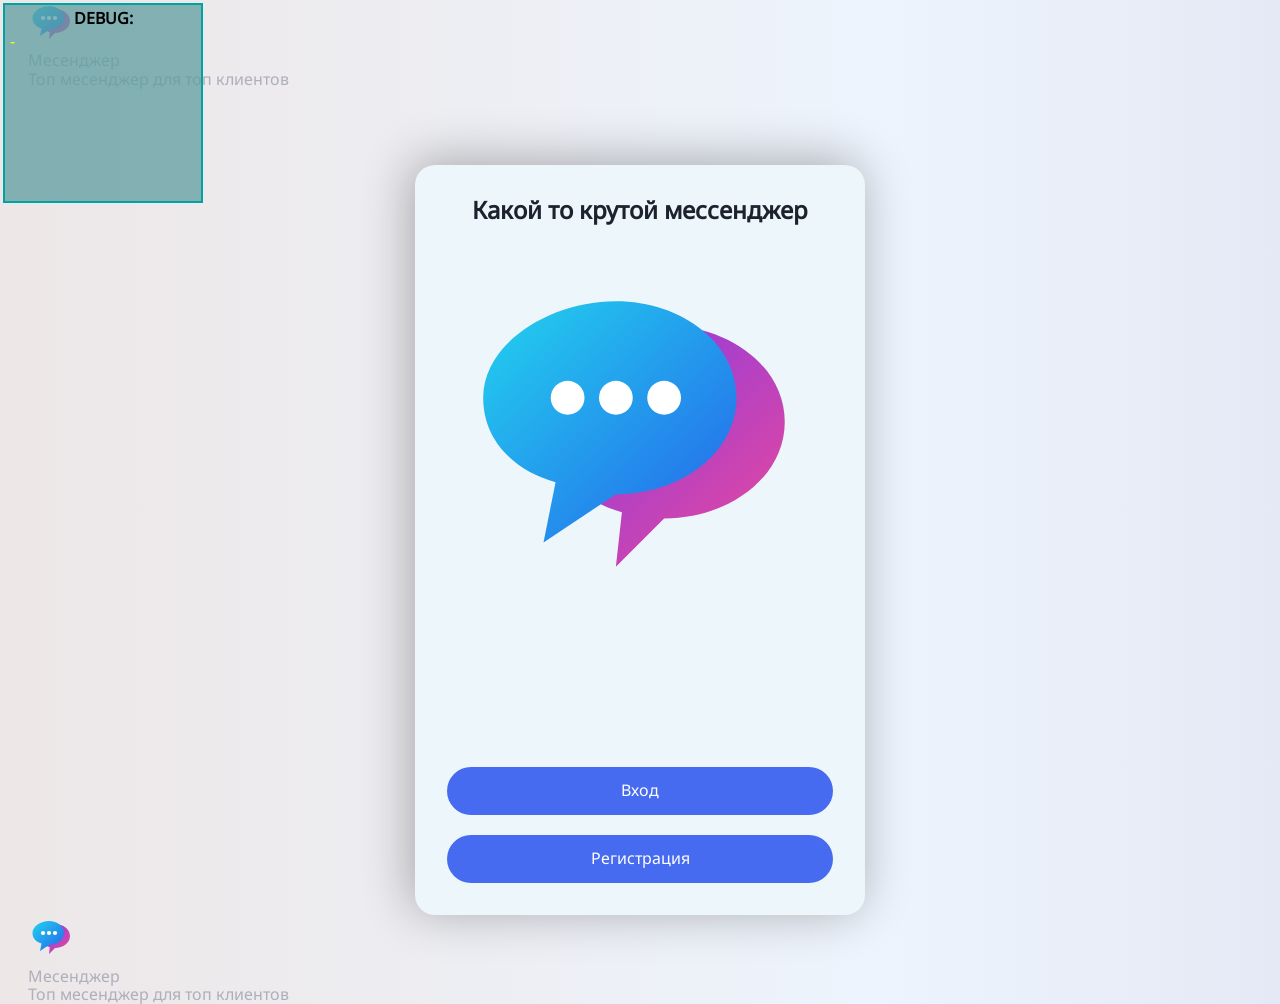
==== Client/index.html @ 3a418858 "2 2" ====
<!DOCTYPE html>
<html lang="en">

<head>
  <meta charset="UTF-8">
  <meta name="viewport" content="width=device-width, initial-scale=1.0">
  <title>Document</title>
  <link rel="stylesheet" href="Styles/styles.css">
  <script type="module" src="./scripts/script.js"></script>
</head>

<body>
  <header class="header">
    <div class="container">
      <div class="header__wrapper">
        <a class="header__logo" href="#">
          <svg class="header__image" width="48" height="48" aria-hidden="true">
            <use xlink:href="images/sprite.svg#icon-logo"></use>
          </svg>
          <p>Месенджер</p>
        </a>
        <div class="header__rating">
          <div class="header__text">
            <span class="header__desc">Топ месенджер для топ клиентов</span>
          </div>
        </div>
      </div>
    </div>
  </header>  
  <main>
    <section class="welcome-page">
      <h1 class="visually-hidden" aria-hidden="false">Регистрация&nbsp;&mdash; мессенджера</h1>
      <div class="container">
        <div class="debug">
          <h2 class="debug__header no-user">DEBUG:</h2>
          <p class="debug__message">-</p>
        </div>
        <!-- стартовая карточка -->
        <div class="wrapper-owner no-user">
          <div class="card wrapper-start">
            <form class="registration-form" action="#" method="POST">
              <h2 class="registration-form__name">Какой то крутой мессенджер</h2>
              <div class="registration-form__wrapper">
                <img class="no-user" src="images/logo.svg" alt="" width="500">
              </div>
              <div class="wrapper-container">
                <button class="registration-form__btn btn registration-form__btn--login" type="button">Вход</button>
                <button class="registration-form__btn btn registration-form__btn--reg"
                  type="button">Регистрация</button>
              </div>
            </form>
          </div>

          <!-- карта логина -->
          <div class="card wrapper-login">
            <div class="card__double">
              <form class="registration-form " action="#" method="POST">
                <h2 class="registration-form__name">Вход</h2>
                <div class="registration-form__wrapper registration-form__wrapper--login">
                  <div class="registration-form__inner registration-form__inner--row">
                    <div class="registration-form__wrapper">
                      <img class="no-user" src="images/logo.svg" alt="" width="500">
                    </div>
                    <div class="custom-input">
                      <input class="custom-input__field" type="text" name="login" id="login" required>
                      <label class="custom-input__label" for="login">Логин</label>
                    </div>
                    <div class="custom-input">
                      <input class="custom-input__field" type="password" name="password" id="password">
                      <label class="custom-input__label" for="password">Пароль</label>
                    </div>
                  </div>
                </div>
                <button class="registration-form__btn btn" type="submit">Войти</button>
                <button class="btn__data-back" type="button">
                  <svg class="btn__data-icon" width="20" height="20" aria-hidden="true">
                    <use xlink:href="images/sprite.svg#icon-close"></use>
                  </svg>
                </button>
              </form>
            </div>
          </div>

          <!-- карта регистрации -->
          <div class="card wrapper-registration">
            <div class="card__double">
              <form class="registration-form" action="#" method="POST">
                <h2 class="registration-form__name">Регистрация</h2>
                <div class="registration-form__wrapper">
                  <div class="registration-form__inner registration-form__inner--row">
                    <div class="custom-input">
                      <input class="custom-input__field" type="text" name="nik-name" id="_nik-name" required>
                      <label class="custom-input__label" for="nik-name">Ник</label>
                    </div>
                    <div class="custom-input">
                      <input class="custom-input__field" type="text" name="login" id="_login" required>
                      <label class="custom-input__label" for="login">Логин</label>
                    </div>
                    <div class="custom-input">
                      <input class="custom-input__field" type="password" name="password" id="_password">
                      <label class="custom-input__label" for="password">Пароль</label>
                    </div>
                  </div>
                  <div class="custom-radio__wrap custom-radio__wrap--col">
                    <p class="custom-radio__text">Укажите Ваш пол:</p>
                    <div class="custom-radio__wrap custom-radio__wrap--row">
                      <div class="custom-radio">
                        <input class="custom-radio__field" type="radio" id="gender_male" name="gender">
                        <label class="custom-radio__label" for="gender_male">
                          Мужчина</label>
                      </div>
                      <div class="custom-radio">
                        <input class="custom-radio__field" type="radio" id="gender_female" name="gender">
                        <label class="custom-radio__label" for="gender_female">
                          Женщина</label>
                      </div>
                    </div>
                  </div>
                  <div class="wrapper-avatar">
                    <p class="wrapper-avatar__text">Аватар:</p>
                    <div class="wrapper-avatar__inner">
                      <div class="wrapper-avatar__content wrapper-avatar__content--btn">

                      </div>
                    </div>
                  </div>
                </div>
                <div class="custom-checkbox">
                  <input class="custom-checkbox__field visually-hidden" type="checkbox" id="agree" name="agree">
                  <label class="custom-checkbox__label" for="agree">
                    <span class="custom-checkbox__heading">Согласен на&nbsp;обработку и&nbsp;передачу
                      <a class="custom-checkbox__label-link" href="#"> персональных данных</a>
                    </span>
                    <svg class="custom-checkbox__icon" width="12" height="12" aria-hidden="true">
                      <use xlink:href="images/sprite.svg#icon-check"></use>
                    </svg>
                  </label>
                </div>
                <button class="registration-form__btn btn" type="submit">Зарегистрироваться</button>
                <button class="btn__data-back" type="button">
                  <svg class="btn__data-icon" width="20" height="20" aria-hidden="true">
                    <use xlink:href="images/sprite.svg#icon-close"></use>
                  </svg>
                </button>
              </form>
            </div>
          </div>

          <!-- карта описания -->
          <div class="card wrapper-note">
            <div class="card__double">
              <div class="card__triple">
                <div class="wrapper-note__registration">
                  <form class="registration-form" action="#" method="POST">
                    <h2 class="registration-form__name">Настройка аватарки</h2>

                    <!-- <div class="avatar-custom avatar-custom--background">
                      <p class="avatar-custom__text">Фон</p>
                      <input class="avatar-custom__range" type="range" min="1" max="5" step="1" value="0">
                      <p class="avatar-custom__value">1</p>
                    </div> -->

                    <!-- <div class="avatar-custom avatar-custom--dress">
                      <p class="avatar-custom__text">Одежда</p>
                      <input class="avatar-custom__range" type="range" min="1" max="5" step="1" value="0">
                      <p class="avatar-custom__value">1</p>
                    </div> -->

                    <div class="avatar-custom avatar-custom--ears">
                      <p class="avatar-custom__text">Уши</p>
                      <input class="avatar-custom__range" type="range" min="1" max="5" step="1" value="0">
                      <p class="avatar-custom__value">1</p>
                    </div>

                    <div class="avatar-custom avatar-custom--skin">
                      <p class="avatar-custom__text">Цвет кожи</p>
                      <input class="avatar-custom__range" type="range" min="1" max="5" step="1" value="0">
                      <p class="avatar-custom__value">1</p>
                    </div>

                    <div class="avatar-custom avatar-custom--chin">
                      <p class="avatar-custom__text">Подбородок</p>
                      <input class="avatar-custom__range" type="range" min="1" max="5" step="1" value="0">
                      <p class="avatar-custom__value">1</p>
                    </div>

                    <div class="avatar-custom avatar-custom--mouth ">
                      <p class="avatar-custom__text">Рот</p>
                      <input class="avatar-custom__range" type="range" min="1" max="5" step="1" value="0">
                      <p class="avatar-custom__value">1</p>
                    </div>

                    <!-- <div class="avatar-custom avatar-custom--mustache">
                      <p class="avatar-custom__text">Усы</p>
                      <input class="avatar-custom__range" type="range" min="1" max="5" step="1" value="0">
                      <p class="avatar-custom__value">1</p>
                    </div>

                    <div class="avatar-custom avatar-custom--beard">
                      <p class="avatar-custom__text">Борода</p>
                      <input class="avatar-custom__range" type="range" min="1" max="5" step="1" value="0">
                      <p class="avatar-custom__value">1</p>
                    </div> -->

                    <div class="avatar-custom avatar-custom--eye">
                      <p class="avatar-custom__text">Глаза</p>
                      <input class="avatar-custom__range" type="range" min="1" max="5" step="1" value="0">
                      <p class="avatar-custom__value">1</p>
                    </div>

                    <!-- <div class="avatar-custom avatar-custom--glasses">
                      <p class="avatar-custom__text">Очки</p>
                      <input class="avatar-custom__range" type="range" min="1" max="5" step="1" value="0">
                      <p class="avatar-custom__value">1</p>
                    </div> -->

                    <div class="avatar-custom avatar-custom--nose">
                      <p class="avatar-custom__text">Нос</p>
                      <input class="avatar-custom__range" type="range" min="1" max="5" step="1" value="0">
                      <p class="avatar-custom__value">1</p>
                    </div>

                    <div class="avatar-custom avatar-custom--hair">
                      <p class="avatar-custom__text">Причёска</p>
                      <input class="avatar-custom__range" type="range" min="1" max="5" step="1" value="0">
                      <p class="avatar-custom__value">1</p>
                    </div>

                    <!-- <div class="avatar-custom avatar-custom--hat">
                      <p class="avatar-custom__text">Шапка</p>
                      <input class="avatar-custom__range" type="range" min="1" max="5" step="1" value="0">
                      <p class="avatar-custom__value">1</p>
                    </div> -->

                    <!-- <div class="avatar-custom avatar-custom--accessories">
                      <p class="avatar-custom__text">Аксесуар</p>
                      <input class="avatar-custom__range" type="range" min="1" max="5" step="1" value="0">
                      <p class="avatar-custom__value">1</p>
                    </div> -->
                    <div class="wrapper-avatar wrapper-avatar--custom">
                      <div class="wrapper-avatar__content">

                      </div>
                    </div>
                    <button class="registration-form__btn btn" type="button">Сгенерировать</button>
                    <button class="btn__data-back btn__data-back-reg" type="button">
                      <svg class="btn__data-icon" width="20" height="20" aria-hidden="true">
                        <use xlink:href="images/sprite.svg#icon-close"></use>
                      </svg>
                    </button>
                  </form>
                </div>
              </div>
            </div>

          </div>

        </div>
      </div>
    </section>
  </main>
  <footer class="footer">
    <div class="container">
      <div class="header__wrapper">
        <a class="header__logo" href="#">
          <svg class="header__image" width="48" height="48" aria-hidden="true">
            <use xlink:href="images/sprite.svg#icon-logo"></use>
          </svg>
          <p>Месенджер</p>
        </a>
        <div class="header__rating">
          <div class="header__text">
            <span class="header__desc">Топ месенджер для топ клиентов</span>
          </div>
        </div>
      </div>
    </div>
  </footer>  
</body>

</html>
---- Client/Styles/styles.css ----
@import "global/container.css";
@import "global/fonts.css";
@import "global/reboot.css";
@import "global/visually-hidden.css";
@import "global/debug.css";
@import "normalize.css";
@import "blocks/hello-page.css";
@import "blocks/registration.css";
@import "blocks/btn.css";
@import "blocks/custom-checkbox.css";
@import "blocks/custom-input.css";
@import "blocks/custom-radio.css";
@import "blocks/avatar-custom.css";
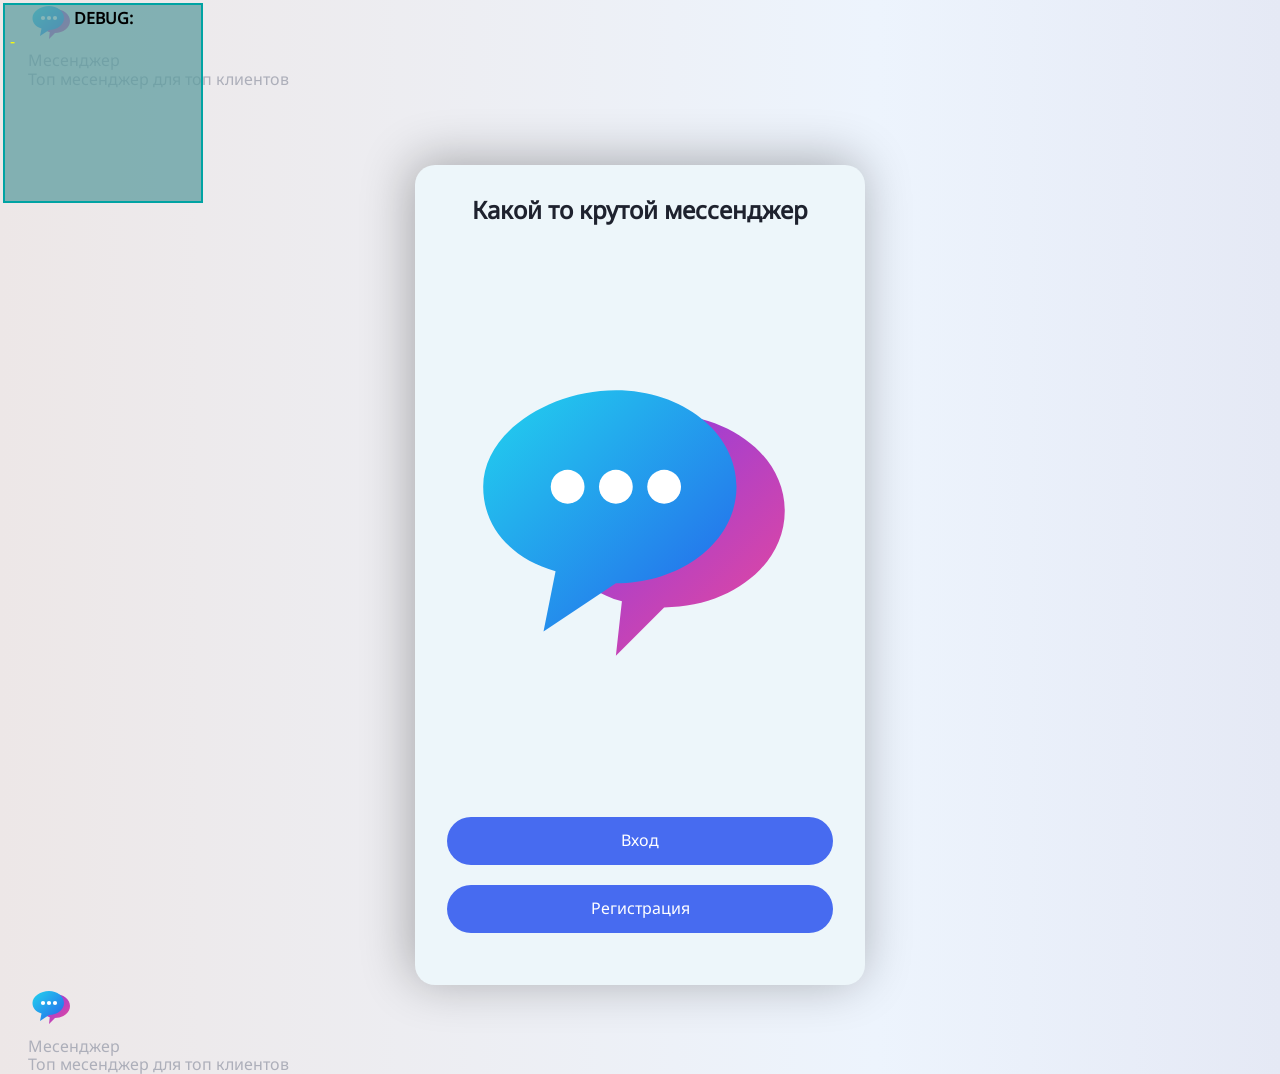
==== commit 10cba6c3: "5 5" ====
--- a/Client/index.html
+++ b/Client/index.html
@@ -26,7 +26,7 @@
         </div>
       </div>
     </div>
-  </header>  
+  </header>
   <main>
     <section class="welcome-page">
       <h1 class="visually-hidden" aria-hidden="false">Регистрация&nbsp;&mdash; мессенджера</h1>
@@ -50,11 +50,10 @@
               </div>
             </form>
           </div>
-
           <!-- карта логина -->
           <div class="card wrapper-login">
             <div class="card__double">
-              <form class="registration-form " action="#" method="POST">
+              <form class="registration-form submit-login" action="#" method="POST">
                 <h2 class="registration-form__name">Вход</h2>
                 <div class="registration-form__wrapper registration-form__wrapper--login">
                   <div class="registration-form__inner registration-form__inner--row">
@@ -80,11 +79,10 @@
               </form>
             </div>
           </div>
-
           <!-- карта регистрации -->
           <div class="card wrapper-registration">
             <div class="card__double">
-              <form class="registration-form" action="#" method="POST">
+              <form class="registration-form submit-reg" action="#" method="POST">
                 <h2 class="registration-form__name">Регистрация</h2>
                 <div class="registration-form__wrapper">
                   <div class="registration-form__inner registration-form__inner--row">
@@ -100,24 +98,29 @@
                       <input class="custom-input__field" type="password" name="password" id="_password">
                       <label class="custom-input__label" for="password">Пароль</label>
                     </div>
+                    <div class="custom-input">
+                      <input class="custom-input__field" type="password" name="password" id="confirm_password">
+                      <label class="custom-input__label" for="password">Подтверждение пароля</label>
+                    </div>                    
                   </div>
-                  <div class="custom-radio__wrap custom-radio__wrap--col">
-                    <p class="custom-radio__text">Укажите Ваш пол:</p>
+                  <div class="custom-radio__wrap custom-radio__wrap--row">
+                    <p class="custom-radio__text">Ваш пол:</p>
                     <div class="custom-radio__wrap custom-radio__wrap--row">
                       <div class="custom-radio">
-                        <input class="custom-radio__field" type="radio" id="gender_male" name="gender">
+                        <input class="custom-radio__field custom-radio__field--male" type="radio" id="gender_male"
+                          name="gender" checked>
                         <label class="custom-radio__label" for="gender_male">
                           Мужчина</label>
                       </div>
                       <div class="custom-radio">
-                        <input class="custom-radio__field" type="radio" id="gender_female" name="gender">
+                        <input class="custom-radio__field custom-radio__field--female" type="radio" id="gender_female"
+                          name="gender">
                         <label class="custom-radio__label" for="gender_female">
                           Женщина</label>
                       </div>
                     </div>
                   </div>
                   <div class="wrapper-avatar">
-                    <p class="wrapper-avatar__text">Аватар:</p>
                     <div class="wrapper-avatar__inner">
                       <div class="wrapper-avatar__content wrapper-avatar__content--btn">
 
@@ -126,10 +129,12 @@
                   </div>
                 </div>
                 <div class="custom-checkbox">
-                  <input class="custom-checkbox__field visually-hidden" type="checkbox" id="agree" name="agree">
+                  <input class="custom-checkbox__field custom-checkbox__field--agree visually-hidden" type="checkbox"
+                    id="agree" name="agree">
                   <label class="custom-checkbox__label" for="agree">
                     <span class="custom-checkbox__heading">Согласен на&nbsp;обработку и&nbsp;передачу
-                      <a class="custom-checkbox__label-link" href="#"> персональных данных</a>
+                      <a class="custom-checkbox__label-link custom-checkbox__label-link--personal-data" href="#">
+                        персональных данных</a>
                     </span>
                     <svg class="custom-checkbox__icon" width="12" height="12" aria-hidden="true">
                       <use xlink:href="images/sprite.svg#icon-check"></use>
@@ -145,8 +150,7 @@
               </form>
             </div>
           </div>
-
-          <!-- карта описания -->
+          <!-- настройка аватара -->
           <div class="card wrapper-note">
             <div class="card__double">
               <div class="card__triple">
@@ -154,18 +158,6 @@
                   <form class="registration-form" action="#" method="POST">
                     <h2 class="registration-form__name">Настройка аватарки</h2>
 
-                    <!-- <div class="avatar-custom avatar-custom--background">
-                      <p class="avatar-custom__text">Фон</p>
-                      <input class="avatar-custom__range" type="range" min="1" max="5" step="1" value="0">
-                      <p class="avatar-custom__value">1</p>
-                    </div> -->
-
-                    <!-- <div class="avatar-custom avatar-custom--dress">
-                      <p class="avatar-custom__text">Одежда</p>
-                      <input class="avatar-custom__range" type="range" min="1" max="5" step="1" value="0">
-                      <p class="avatar-custom__value">1</p>
-                    </div> -->
-
                     <div class="avatar-custom avatar-custom--ears">
                       <p class="avatar-custom__text">Уши</p>
                       <input class="avatar-custom__range" type="range" min="1" max="5" step="1" value="0">
@@ -190,30 +182,12 @@
                       <p class="avatar-custom__value">1</p>
                     </div>
 
-                    <!-- <div class="avatar-custom avatar-custom--mustache">
-                      <p class="avatar-custom__text">Усы</p>
-                      <input class="avatar-custom__range" type="range" min="1" max="5" step="1" value="0">
-                      <p class="avatar-custom__value">1</p>
-                    </div>
-
-                    <div class="avatar-custom avatar-custom--beard">
-                      <p class="avatar-custom__text">Борода</p>
-                      <input class="avatar-custom__range" type="range" min="1" max="5" step="1" value="0">
-                      <p class="avatar-custom__value">1</p>
-                    </div> -->
-
                     <div class="avatar-custom avatar-custom--eye">
                       <p class="avatar-custom__text">Глаза</p>
                       <input class="avatar-custom__range" type="range" min="1" max="5" step="1" value="0">
                       <p class="avatar-custom__value">1</p>
                     </div>
 
-                    <!-- <div class="avatar-custom avatar-custom--glasses">
-                      <p class="avatar-custom__text">Очки</p>
-                      <input class="avatar-custom__range" type="range" min="1" max="5" step="1" value="0">
-                      <p class="avatar-custom__value">1</p>
-                    </div> -->
-
                     <div class="avatar-custom avatar-custom--nose">
                       <p class="avatar-custom__text">Нос</p>
                       <input class="avatar-custom__range" type="range" min="1" max="5" step="1" value="0">
@@ -226,23 +200,11 @@
                       <p class="avatar-custom__value">1</p>
                     </div>
 
-                    <!-- <div class="avatar-custom avatar-custom--hat">
-                      <p class="avatar-custom__text">Шапка</p>
-                      <input class="avatar-custom__range" type="range" min="1" max="5" step="1" value="0">
-                      <p class="avatar-custom__value">1</p>
-                    </div> -->
-
-                    <!-- <div class="avatar-custom avatar-custom--accessories">
-                      <p class="avatar-custom__text">Аксесуар</p>
-                      <input class="avatar-custom__range" type="range" min="1" max="5" step="1" value="0">
-                      <p class="avatar-custom__value">1</p>
-                    </div> -->
                     <div class="wrapper-avatar wrapper-avatar--custom">
-                      <div class="wrapper-avatar__content">
-
-                      </div>
-                    </div>
-                    <button class="registration-form__btn btn" type="button">Сгенерировать</button>
+                      <div class="wrapper-avatar__content"></div>
+                    </div>
+                    <button class="registration-form__btn btn registration-form__btn--generator"
+                      type="button">Сгенерировать</button>
                     <button class="btn__data-back btn__data-back-reg" type="button">
                       <svg class="btn__data-icon" width="20" height="20" aria-hidden="true">
                         <use xlink:href="images/sprite.svg#icon-close"></use>
@@ -252,9 +214,87 @@
                 </div>
               </div>
             </div>
-
-          </div>
-
+          </div>
+          <!-- карта описания -->
+          <div class="card wrapper-personal-data">
+            <div class="card__double">
+              <div class="card__triple">
+                <div class="wrapper-personal-data__registration">
+                  <form class="registration-form" action="#" method="POST">
+                    <h2 class="registration-form__name registration-form__name--header">Согласие на&nbsp;обработку
+                      и&nbsp;передачу персональных данных</h2>
+                    <div class="personal-box">
+                      <p>Lorem ipsum dolor sit amet consectetur adipisicing elit. Rerum aspernatur itaque totam nulla
+                        dicta recusandae fuga nisi, illo sequi! Perferendis iusto nesciunt sed ab laudantium,
+                        accusantium magni corporis laborum temporibus.
+                        Quaerat expedita incidunt accusantium nam, esse voluptatem ad doloribus ut tempore soluta
+                        aspernatur hic excepturi. Soluta ipsam natus adipisci, consequuntur nostrum, dolorem sunt
+                        maiores, odit est distinctio cum eveniet nam!
+                        Modi at veritatis illo voluptates error sapiente et distinctio fuga dolores iure excepturi ad
+                        nisi quae obcaecati, atque quo. Delectus laudantium dolores doloremque omnis veniam dolor sit
+                        nobis soluta suscipit.
+                        Recusandae nam quod dolorem eaque quis, architecto hic cupiditate quos natus iste provident et
+                        corrupti, expedita atque dignissimos sed. Est, culpa! Porro ad obcaecati, reprehenderit sed
+                        repudiandae provident fuga error!
+                        Mollitia dolorem necessitatibus voluptates, minima unde corrupti recusandae? Earum, aliquam. Qui
+                        voluptas numquam sequi accusantium facere, harum consequuntur ipsa cum ad dolor mollitia
+                        accusamus ut odio nobis voluptatum aut fuga!
+                        Sequi maiores sunt eum vel optio sit, voluptates laudantium architecto nam, esse dolore soluta
+                        consequatur minus. Magnam quis suscipit dolore quasi hic libero itaque officia aspernatur.
+                        Tempore accusamus ut hic?
+                        Quae ullam, ex sapiente animi provident corrupti veritatis quasi illum atque enim, non id. Est,
+                        et tempore voluptate libero cumque possimus dolorem nulla praesentium officiis illum quis
+                        impedit culpa eveniet!
+                        Corrupti culpa quas dolor beatae, hic assumenda possimus nisi repudiandae odit sed magnam ex
+                        repellendus rerum iusto. Mollitia dolor nulla animi voluptatibus pariatur minima, illum, a,
+                        necessitatibus excepturi ut nam.
+                        Tenetur consequatur, eius neque delectus voluptas odio fuga mollitia commodi debitis rerum hic
+                        natus nihil iure quasi sed, eligendi veritatis quibusdam dolorem dolor harum! A asperiores nobis
+                        aspernatur consectetur fugit!
+                        Magni similique dolore facere ea porro odit minima incidunt! Laudantium unde pariatur voluptatem
+                        vel doloremque atque voluptates modi, obcaecati iusto repellat asperiores eaque quod culpa non
+                        expedita, tempora natus minima?
+                        Quidem, quisquam aperiam quibusdam, cupiditate consequatur recusandae odio quia odit magnam
+                        laborum eos ea, suscipit debitis incidunt mollitia alias ipsam ipsum dolore? Dolores, sed
+                        reiciendis! Laudantium ut ipsum est quis!
+                        Accusantium, molestias? Quam, aperiam! Libero incidunt quisquam eligendi nesciunt iste
+                        reprehenderit! Sint laudantium debitis quas accusantium neque at, cumque cupiditate molestiae,
+                        saepe sed dignissimos in obcaecati voluptatibus nulla distinctio dicta.
+                        Adipisci ullam nesciunt architecto dolorem consectetur consequatur illo veniam ea veritatis
+                        autem, optio saepe expedita incidunt, quia exercitationem. Corrupti consequuntur eaque
+                        dignissimos suscipit vero magnam quidem quam ratione impedit voluptate?
+                        Consequatur rem tenetur ipsum animi voluptatem repellat voluptatum perferendis magnam? Eius
+                        nesciunt, cupiditate aperiam dolor facere error delectus quae rerum dolorem cumque pariatur
+                        similique, ullam sunt quam dicta illum aut!
+                        Voluptates temporibus quos accusantium porro nam, incidunt perspiciatis assumenda numquam
+                        necessitatibus iusto quas qui nobis cupiditate culpa sint unde officiis dignissimos eaque!
+                        Asperiores facilis placeat maiores minus dicta itaque provident.
+                        Doloribus perferendis a exercitationem totam vero rem facere ex tempore atque fugiat. Rerum quos
+                        sapiente inventore voluptates, ab labore quidem distinctio laborum iure. Reprehenderit totam
+                        repellendus, fugiat dolorem nihil ipsa.
+                        Vitae, autem, eligendi repudiandae error excepturi vel recusandae, ex doloremque officiis
+                        laborum temporibus delectus neque rem odit possimus perspiciatis sint earum veniam architecto.
+                        Quisquam sunt, vitae nam natus nisi quae.
+                        Maiores, pariatur laboriosam et sapiente aut, ut nemo deleniti accusamus enim, qui excepturi
+                        eius quibusdam officia reprehenderit quas quisquam labore dolores impedit tempore? Nulla
+                        excepturi, possimus assumenda saepe ut voluptatem!
+                        Dignissimos deserunt quae assumenda est eos, suscipit, similique deleniti dicta accusamus fugit
+                        nam. Ullam obcaecati, vero provident aliquam ratione soluta neque sapiente reprehenderit itaque
+                        doloribus tempore facere. Nesciunt, dignissimos quisquam?
+                        Voluptatibus corrupti minima repudiandae nemo veniam nobis quos. Deleniti distinctio, tempore
+                        repellat ipsam omnis cumque iusto deserunt ipsa quaerat a repellendus voluptas fugit porro quos
+                        dolorem recusandae. In, laudantium porro?</p>
+                    </div>
+                    <button class="btn__data-back btn__data-back-reg" type="button">
+                      <svg class="btn__data-icon" width="20" height="20" aria-hidden="true">
+                        <use xlink:href="images/sprite.svg#icon-close"></use>
+                      </svg>
+                    </button>
+                  </form>
+                </div>
+              </div>
+            </div>
+          </div>
         </div>
       </div>
     </section>
@@ -275,7 +315,7 @@
         </div>
       </div>
     </div>
-  </footer>  
+  </footer>
 </body>
 
 </html>
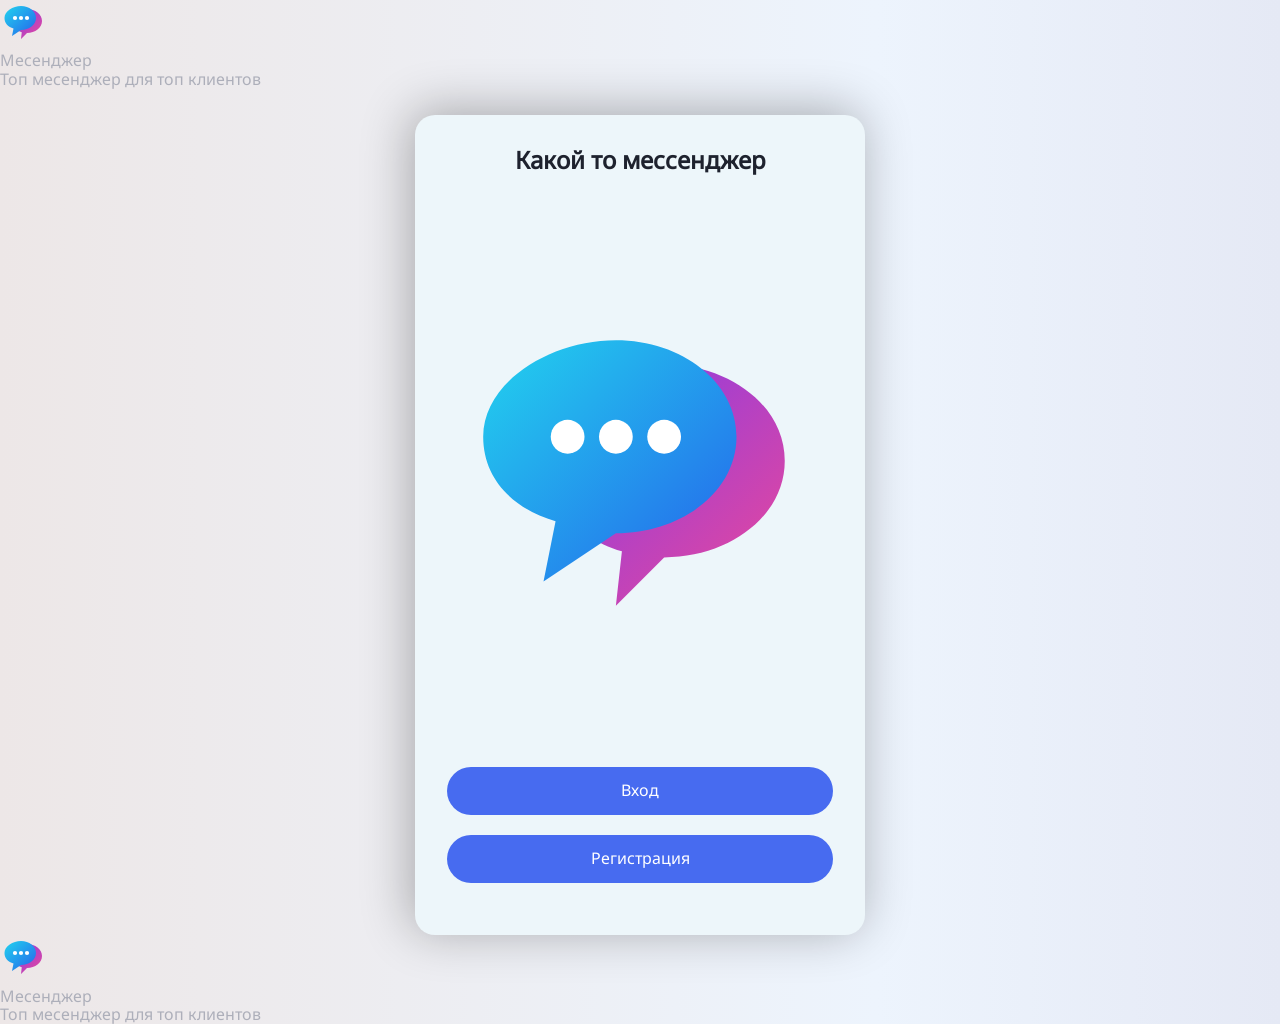
==== commit 2abcd277: "8" ====
--- a/Client/index.html
+++ b/Client/index.html
@@ -31,15 +31,11 @@
     <section class="welcome-page">
       <h1 class="visually-hidden" aria-hidden="false">Регистрация&nbsp;&mdash; мессенджера</h1>
       <div class="container">
-        <div class="debug">
-          <h2 class="debug__header no-user">DEBUG:</h2>
-          <p class="debug__message">-</p>
-        </div>
         <!-- стартовая карточка -->
         <div class="wrapper-owner no-user">
           <div class="card wrapper-start">
             <form class="registration-form" action="#" method="POST">
-              <h2 class="registration-form__name">Какой то крутой мессенджер</h2>
+              <h2 class="registration-form__name">Какой то мессенджер</h2>
               <div class="registration-form__wrapper">
                 <img class="no-user" src="images/logo.svg" alt="" width="500">
               </div>
@@ -61,11 +57,11 @@
                       <img class="no-user" src="images/logo.svg" alt="" width="500">
                     </div>
                     <div class="custom-input">
-                      <input class="custom-input__field" type="text" name="login" id="login" required>
+                      <input class="custom-input__field" type="text" name="login" id="login_auth" required>
                       <label class="custom-input__label" for="login">Логин</label>
                     </div>
                     <div class="custom-input">
-                      <input class="custom-input__field" type="password" name="password" id="password">
+                      <input class="custom-input__field" type="password" name="password" id="pass_auth">
                       <label class="custom-input__label" for="password">Пароль</label>
                     </div>
                   </div>
@@ -164,14 +160,14 @@
                       <p class="avatar-custom__value">1</p>
                     </div>
 
-                    <div class="avatar-custom avatar-custom--skin">
-                      <p class="avatar-custom__text">Цвет кожи</p>
+                    <div class="avatar-custom avatar-custom--dress">
+                      <p class="avatar-custom__text">Одежда</p>
                       <input class="avatar-custom__range" type="range" min="1" max="5" step="1" value="0">
                       <p class="avatar-custom__value">1</p>
                     </div>
 
                     <div class="avatar-custom avatar-custom--chin">
-                      <p class="avatar-custom__text">Подбородок</p>
+                      <p class="avatar-custom__text">Усы / брода</p>
                       <input class="avatar-custom__range" type="range" min="1" max="5" step="1" value="0">
                       <p class="avatar-custom__value">1</p>
                     </div>
@@ -295,6 +291,27 @@
               </div>
             </div>
           </div>
+
+
+          <!-- основное приложение -->
+          <div class="app wrapper-app-main">
+           
+            <nav class="app__nav">
+              <ul class="app__nav-ul">
+                <li><button class="app__nav-btn btn">1</button>  </li>
+                <li><button class="app__nav-btn btn">2</button></li>
+                <li><button class="app__nav-btn btn">3</button></li>
+                <li><button class="app__nav-btn btn">4</button></li>
+                <li><button class="app__nav-btn btn registration-form__btn registration-form__btn--logout">exit</button></li>
+              </ul>
+               <!-- <button class="registration-form__btn btn registration-form__btn--logout" type="button">Logout</button> -->
+            </nav>
+            <div class="app__chat-list">
+              <p>chats</p>
+            </div>
+            <div class="app__content">contents messages</div>
+          </div>        
+
         </div>
       </div>
     </section>
@@ -313,6 +330,7 @@
             <span class="header__desc">Топ месенджер для топ клиентов</span>
           </div>
         </div>
+        
       </div>
     </div>
   </footer>
--- a/Client/Styles/styles.css
+++ b/Client/Styles/styles.css
@@ -2,7 +2,6 @@
 @import "global/fonts.css";
 @import "global/reboot.css";
 @import "global/visually-hidden.css";
-@import "global/debug.css";
 @import "normalize.css";
 @import "blocks/hello-page.css";
 @import "blocks/registration.css";
@@ -10,4 +9,5 @@
 @import "blocks/custom-checkbox.css";
 @import "blocks/custom-input.css";
 @import "blocks/custom-radio.css";
-@import "blocks/avatar-custom.css";+@import "blocks/avatar-custom.css";
+@import "blocks/app.css";
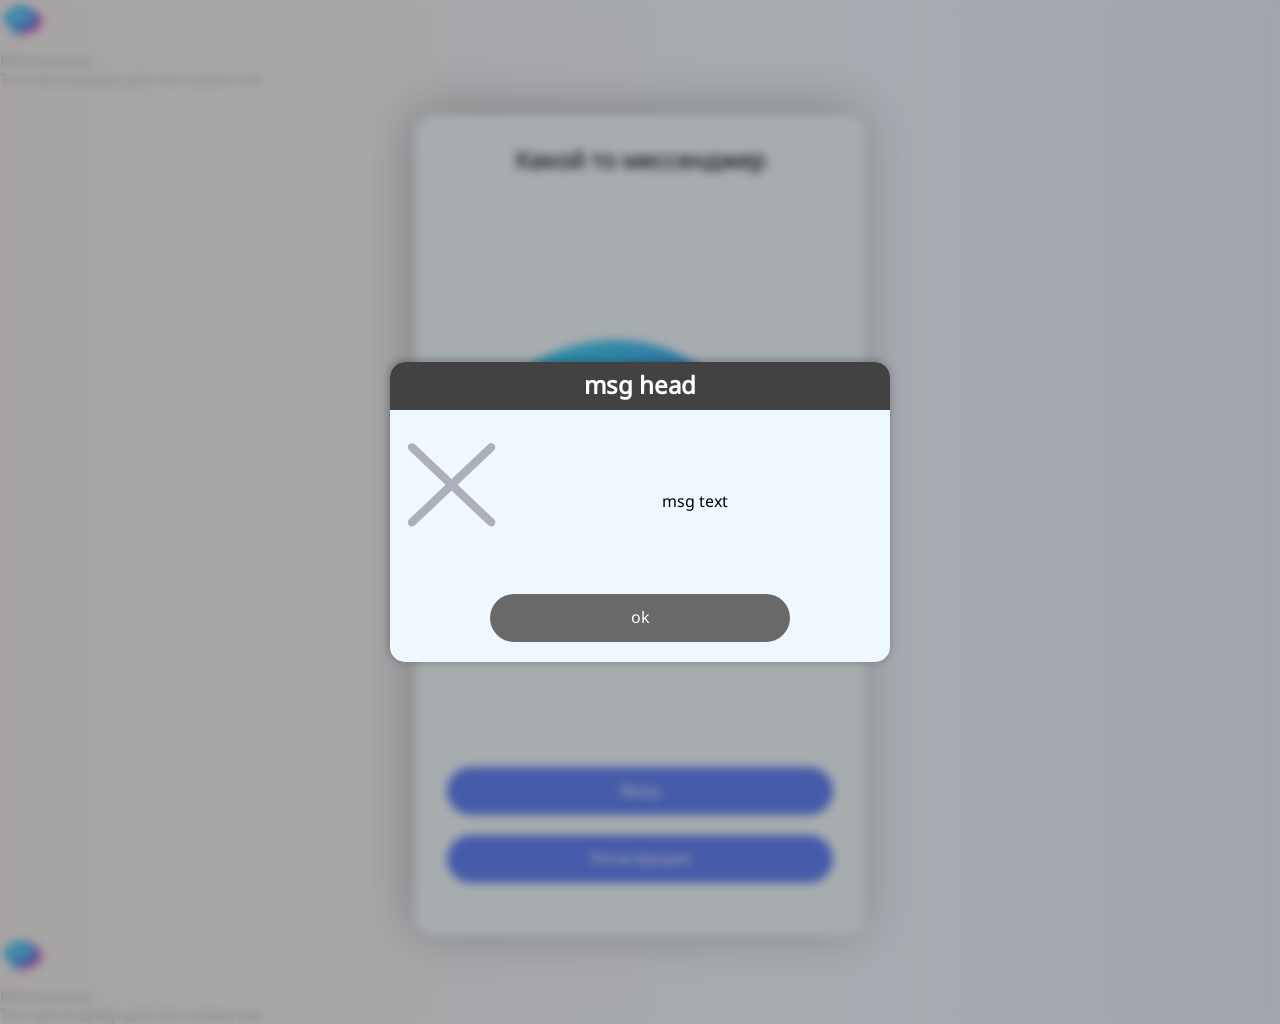
==== commit e48390b2: "9" ====
--- a/Client/index.html
+++ b/Client/index.html
@@ -4,7 +4,7 @@
 <head>
   <meta charset="UTF-8">
   <meta name="viewport" content="width=device-width, initial-scale=1.0">
-  <title>Document</title>
+  <title>messager-reg</title>
   <link rel="stylesheet" href="Styles/styles.css">
   <script type="module" src="./scripts/script.js"></script>
 </head>
@@ -31,6 +31,7 @@
     <section class="welcome-page">
       <h1 class="visually-hidden" aria-hidden="false">Регистрация&nbsp;&mdash; мессенджера</h1>
       <div class="container">
+
         <!-- стартовая карточка -->
         <div class="wrapper-owner no-user">
           <div class="card wrapper-start">
@@ -46,6 +47,7 @@
               </div>
             </form>
           </div>
+
           <!-- карта логина -->
           <div class="card wrapper-login">
             <div class="card__double">
@@ -75,6 +77,7 @@
               </form>
             </div>
           </div>
+
           <!-- карта регистрации -->
           <div class="card wrapper-registration">
             <div class="card__double">
@@ -97,7 +100,7 @@
                     <div class="custom-input">
                       <input class="custom-input__field" type="password" name="password" id="confirm_password">
                       <label class="custom-input__label" for="password">Подтверждение пароля</label>
-                    </div>                    
+                    </div>
                   </div>
                   <div class="custom-radio__wrap custom-radio__wrap--row">
                     <p class="custom-radio__text">Ваш пол:</p>
@@ -119,7 +122,7 @@
                   <div class="wrapper-avatar">
                     <div class="wrapper-avatar__inner">
                       <div class="wrapper-avatar__content wrapper-avatar__content--btn">
-
+                        <!--  -->
                       </div>
                     </div>
                   </div>
@@ -146,6 +149,7 @@
               </form>
             </div>
           </div>
+
           <!-- настройка аватара -->
           <div class="card wrapper-note">
             <div class="card__double">
@@ -153,49 +157,41 @@
                 <div class="wrapper-note__registration">
                   <form class="registration-form" action="#" method="POST">
                     <h2 class="registration-form__name">Настройка аватарки</h2>
-
                     <div class="avatar-custom avatar-custom--ears">
                       <p class="avatar-custom__text">Уши</p>
                       <input class="avatar-custom__range" type="range" min="1" max="5" step="1" value="0">
                       <p class="avatar-custom__value">1</p>
                     </div>
-
                     <div class="avatar-custom avatar-custom--dress">
                       <p class="avatar-custom__text">Одежда</p>
                       <input class="avatar-custom__range" type="range" min="1" max="5" step="1" value="0">
                       <p class="avatar-custom__value">1</p>
                     </div>
-
                     <div class="avatar-custom avatar-custom--chin">
                       <p class="avatar-custom__text">Усы / брода</p>
                       <input class="avatar-custom__range" type="range" min="1" max="5" step="1" value="0">
                       <p class="avatar-custom__value">1</p>
                     </div>
-
                     <div class="avatar-custom avatar-custom--mouth ">
                       <p class="avatar-custom__text">Рот</p>
                       <input class="avatar-custom__range" type="range" min="1" max="5" step="1" value="0">
                       <p class="avatar-custom__value">1</p>
                     </div>
-
                     <div class="avatar-custom avatar-custom--eye">
                       <p class="avatar-custom__text">Глаза</p>
                       <input class="avatar-custom__range" type="range" min="1" max="5" step="1" value="0">
                       <p class="avatar-custom__value">1</p>
                     </div>
-
                     <div class="avatar-custom avatar-custom--nose">
                       <p class="avatar-custom__text">Нос</p>
                       <input class="avatar-custom__range" type="range" min="1" max="5" step="1" value="0">
                       <p class="avatar-custom__value">1</p>
                     </div>
-
                     <div class="avatar-custom avatar-custom--hair">
                       <p class="avatar-custom__text">Причёска</p>
                       <input class="avatar-custom__range" type="range" min="1" max="5" step="1" value="0">
                       <p class="avatar-custom__value">1</p>
                     </div>
-
                     <div class="wrapper-avatar wrapper-avatar--custom">
                       <div class="wrapper-avatar__content"></div>
                     </div>
@@ -211,6 +207,7 @@
               </div>
             </div>
           </div>
+
           <!-- карта описания -->
           <div class="card wrapper-personal-data">
             <div class="card__double">
@@ -220,66 +217,7 @@
                     <h2 class="registration-form__name registration-form__name--header">Согласие на&nbsp;обработку
                       и&nbsp;передачу персональных данных</h2>
                     <div class="personal-box">
-                      <p>Lorem ipsum dolor sit amet consectetur adipisicing elit. Rerum aspernatur itaque totam nulla
-                        dicta recusandae fuga nisi, illo sequi! Perferendis iusto nesciunt sed ab laudantium,
-                        accusantium magni corporis laborum temporibus.
-                        Quaerat expedita incidunt accusantium nam, esse voluptatem ad doloribus ut tempore soluta
-                        aspernatur hic excepturi. Soluta ipsam natus adipisci, consequuntur nostrum, dolorem sunt
-                        maiores, odit est distinctio cum eveniet nam!
-                        Modi at veritatis illo voluptates error sapiente et distinctio fuga dolores iure excepturi ad
-                        nisi quae obcaecati, atque quo. Delectus laudantium dolores doloremque omnis veniam dolor sit
-                        nobis soluta suscipit.
-                        Recusandae nam quod dolorem eaque quis, architecto hic cupiditate quos natus iste provident et
-                        corrupti, expedita atque dignissimos sed. Est, culpa! Porro ad obcaecati, reprehenderit sed
-                        repudiandae provident fuga error!
-                        Mollitia dolorem necessitatibus voluptates, minima unde corrupti recusandae? Earum, aliquam. Qui
-                        voluptas numquam sequi accusantium facere, harum consequuntur ipsa cum ad dolor mollitia
-                        accusamus ut odio nobis voluptatum aut fuga!
-                        Sequi maiores sunt eum vel optio sit, voluptates laudantium architecto nam, esse dolore soluta
-                        consequatur minus. Magnam quis suscipit dolore quasi hic libero itaque officia aspernatur.
-                        Tempore accusamus ut hic?
-                        Quae ullam, ex sapiente animi provident corrupti veritatis quasi illum atque enim, non id. Est,
-                        et tempore voluptate libero cumque possimus dolorem nulla praesentium officiis illum quis
-                        impedit culpa eveniet!
-                        Corrupti culpa quas dolor beatae, hic assumenda possimus nisi repudiandae odit sed magnam ex
-                        repellendus rerum iusto. Mollitia dolor nulla animi voluptatibus pariatur minima, illum, a,
-                        necessitatibus excepturi ut nam.
-                        Tenetur consequatur, eius neque delectus voluptas odio fuga mollitia commodi debitis rerum hic
-                        natus nihil iure quasi sed, eligendi veritatis quibusdam dolorem dolor harum! A asperiores nobis
-                        aspernatur consectetur fugit!
-                        Magni similique dolore facere ea porro odit minima incidunt! Laudantium unde pariatur voluptatem
-                        vel doloremque atque voluptates modi, obcaecati iusto repellat asperiores eaque quod culpa non
-                        expedita, tempora natus minima?
-                        Quidem, quisquam aperiam quibusdam, cupiditate consequatur recusandae odio quia odit magnam
-                        laborum eos ea, suscipit debitis incidunt mollitia alias ipsam ipsum dolore? Dolores, sed
-                        reiciendis! Laudantium ut ipsum est quis!
-                        Accusantium, molestias? Quam, aperiam! Libero incidunt quisquam eligendi nesciunt iste
-                        reprehenderit! Sint laudantium debitis quas accusantium neque at, cumque cupiditate molestiae,
-                        saepe sed dignissimos in obcaecati voluptatibus nulla distinctio dicta.
-                        Adipisci ullam nesciunt architecto dolorem consectetur consequatur illo veniam ea veritatis
-                        autem, optio saepe expedita incidunt, quia exercitationem. Corrupti consequuntur eaque
-                        dignissimos suscipit vero magnam quidem quam ratione impedit voluptate?
-                        Consequatur rem tenetur ipsum animi voluptatem repellat voluptatum perferendis magnam? Eius
-                        nesciunt, cupiditate aperiam dolor facere error delectus quae rerum dolorem cumque pariatur
-                        similique, ullam sunt quam dicta illum aut!
-                        Voluptates temporibus quos accusantium porro nam, incidunt perspiciatis assumenda numquam
-                        necessitatibus iusto quas qui nobis cupiditate culpa sint unde officiis dignissimos eaque!
-                        Asperiores facilis placeat maiores minus dicta itaque provident.
-                        Doloribus perferendis a exercitationem totam vero rem facere ex tempore atque fugiat. Rerum quos
-                        sapiente inventore voluptates, ab labore quidem distinctio laborum iure. Reprehenderit totam
-                        repellendus, fugiat dolorem nihil ipsa.
-                        Vitae, autem, eligendi repudiandae error excepturi vel recusandae, ex doloremque officiis
-                        laborum temporibus delectus neque rem odit possimus perspiciatis sint earum veniam architecto.
-                        Quisquam sunt, vitae nam natus nisi quae.
-                        Maiores, pariatur laboriosam et sapiente aut, ut nemo deleniti accusamus enim, qui excepturi
-                        eius quibusdam officia reprehenderit quas quisquam labore dolores impedit tempore? Nulla
-                        excepturi, possimus assumenda saepe ut voluptatem!
-                        Dignissimos deserunt quae assumenda est eos, suscipit, similique deleniti dicta accusamus fugit
-                        nam. Ullam obcaecati, vero provident aliquam ratione soluta neque sapiente reprehenderit itaque
-                        doloribus tempore facere. Nesciunt, dignissimos quisquam?
-                        Voluptatibus corrupti minima repudiandae nemo veniam nobis quos. Deleniti distinctio, tempore
-                        repellat ipsam omnis cumque iusto deserunt ipsa quaerat a repellendus voluptas fugit porro quos
-                        dolorem recusandae. In, laudantium porro?</p>
+                      <iframe class="iframe-agree" src="agreement-text.html" loading="lazy"></iframe>
                     </div>
                     <button class="btn__data-back btn__data-back-reg" type="button">
                       <svg class="btn__data-icon" width="20" height="20" aria-hidden="true">
@@ -291,31 +229,11 @@
               </div>
             </div>
           </div>
-
-
-          <!-- основное приложение -->
-          <div class="app wrapper-app-main">
-           
-            <nav class="app__nav">
-              <ul class="app__nav-ul">
-                <li><button class="app__nav-btn btn">1</button>  </li>
-                <li><button class="app__nav-btn btn">2</button></li>
-                <li><button class="app__nav-btn btn">3</button></li>
-                <li><button class="app__nav-btn btn">4</button></li>
-                <li><button class="app__nav-btn btn registration-form__btn registration-form__btn--logout">exit</button></li>
-              </ul>
-               <!-- <button class="registration-form__btn btn registration-form__btn--logout" type="button">Logout</button> -->
-            </nav>
-            <div class="app__chat-list">
-              <p>chats</p>
-            </div>
-            <div class="app__content">contents messages</div>
-          </div>        
-
         </div>
       </div>
     </section>
   </main>
+
   <footer class="footer">
     <div class="container">
       <div class="header__wrapper">
@@ -330,10 +248,22 @@
             <span class="header__desc">Топ месенджер для топ клиентов</span>
           </div>
         </div>
-        
       </div>
     </div>
   </footer>
+
+  <!-- сообщения -->
+  <div class="message-card">
+    <div class="message-card__box">
+      <h2 class="message-card__head">Меssаgе</h2>
+      <div class="message-card__content">
+        <div class="message-card__img"></div>
+        <p class="message-card__text">text</p>
+      </div>
+      <button class="message-card__button btn">ok</button>
+    </div>
+  </div>
+
 </body>
 
 </html>
--- a/Client/Styles/styles.css
+++ b/Client/Styles/styles.css
@@ -11,3 +11,5 @@
 @import "blocks/custom-radio.css";
 @import "blocks/avatar-custom.css";
 @import "blocks/app.css";
+@import "blocks/agree-content.css";
+@import "blocks/message-card.css";
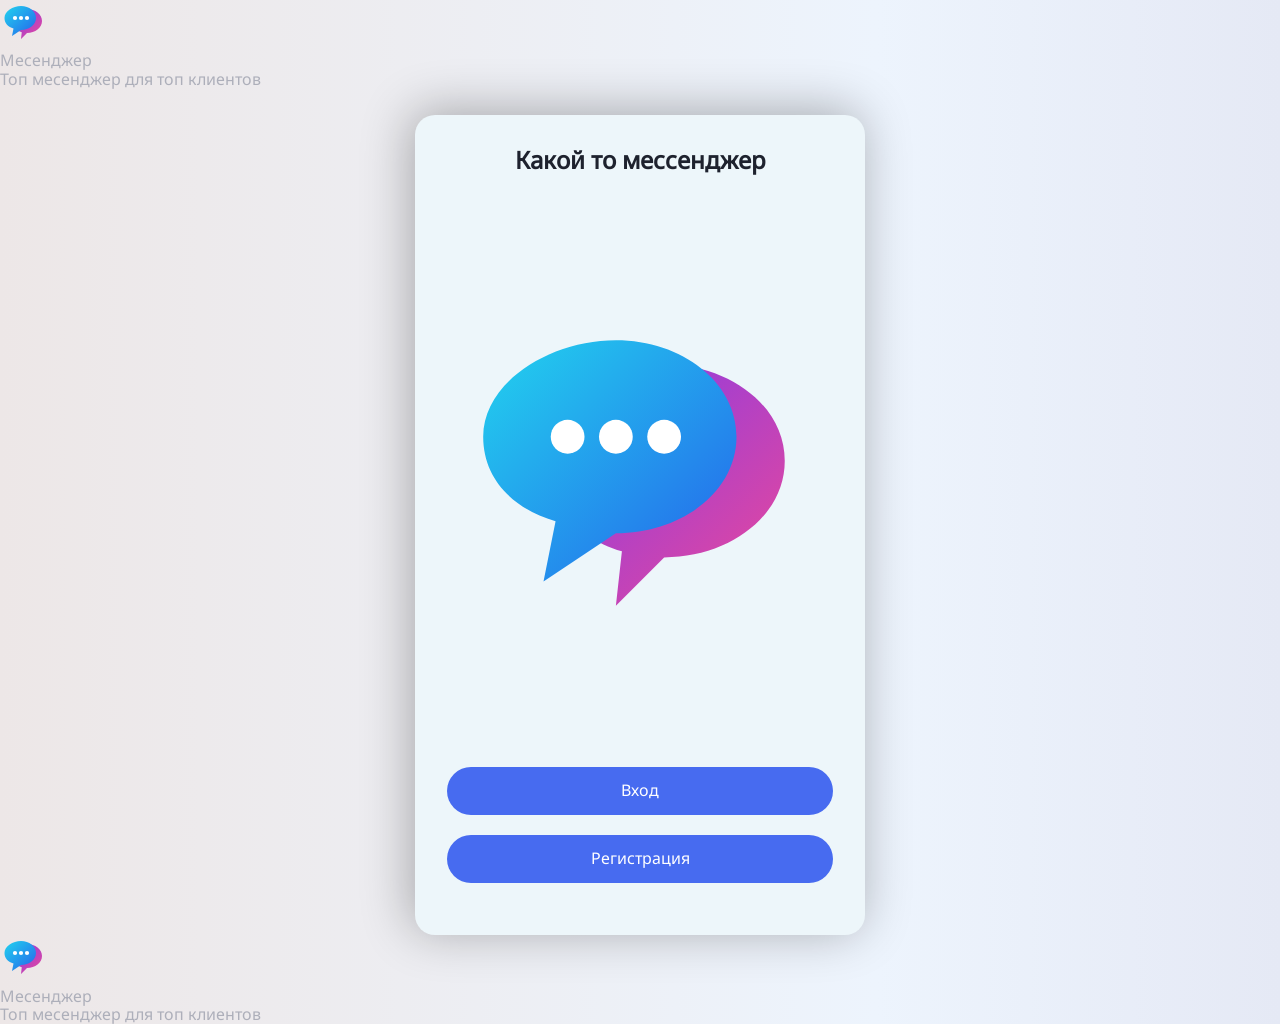
==== commit 70b2f811: "10" ====
--- a/Client/index.html
+++ b/Client/index.html
@@ -251,19 +251,6 @@
       </div>
     </div>
   </footer>
-
-  <!-- сообщения -->
-  <div class="message-card">
-    <div class="message-card__box">
-      <h2 class="message-card__head">Меssаgе</h2>
-      <div class="message-card__content">
-        <div class="message-card__img"></div>
-        <p class="message-card__text">text</p>
-      </div>
-      <button class="message-card__button btn">ok</button>
-    </div>
-  </div>
-
 </body>
 
 </html>
